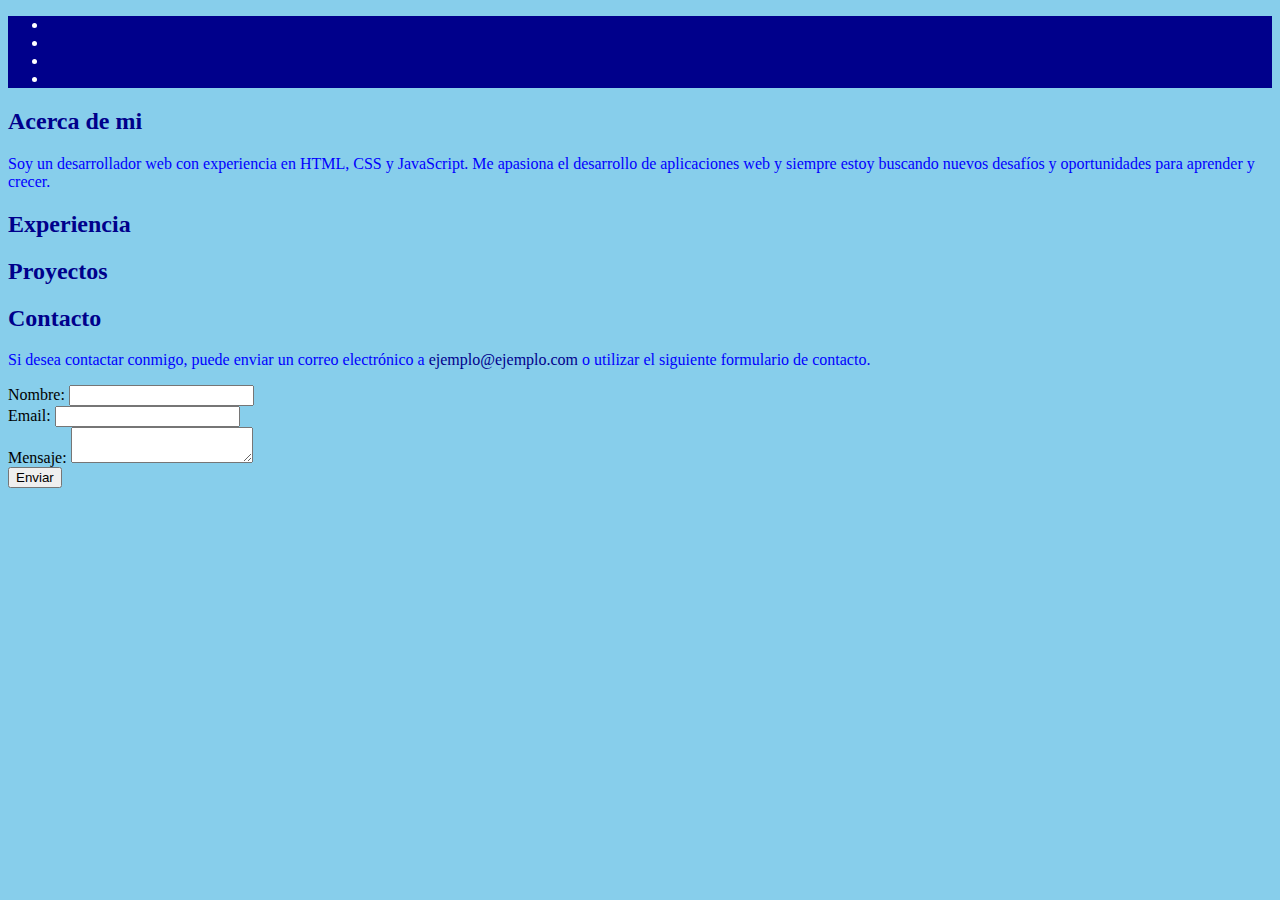
==== index.html @ 617474d4 "Archivos básicos" ====
<!DOCTYPE html>
<LINK REL=StyleSheet HREF="css/styles.css" TYPE="text/css" MEDIA=screen>
<html>
  <head>
    <title>Portafolio personal</title>
    <meta charset="UTF-8">
  </head>
  <body>
    <header>
      <nav>
        <ul>
          <li><a href="#about">Acerca de mi</a></li>
          <li><a href="#experience">Experiencia</a></li>
          <li><a href="#projects">Proyectos</a></li>
          <li><a href="#contact">Contacto</a></li>
        </ul>
      </nav>
    </header>
    <main>
      <section id="about">
        <h2>Acerca de mi</h2>
        <p>Soy un desarrollador web con experiencia en HTML, CSS y JavaScript. Me apasiona el desarrollo de aplicaciones web y siempre estoy buscando nuevos desafíos y oportunidades para aprender y crecer.</p>
      </section>
      <section id="experience">
        <h2>Experiencia</h2>
      </section>
      <section id="projects">
        <h2>Proyectos</h2>
        <ul>
        </ul>
      </section>
      <section id="contact">
        <h2>Contacto</h2>
        <p>Si desea contactar conmigo, puede enviar un correo electrónico a <a href="mailto:ejemplo@ejemplo.com">ejemplo@ejemplo.com</a> o utilizar el siguiente formulario de contacto.</p>
        <form action="submit-form.php" method="post">
          <label for="name">Nombre:</label>
          <input type="text" id="name" name="name"><br>
          <label for="email">Email:</label>
          <input type="email" id="email" name="email"><br>
          <label for="message">Mensaje:</label>
          <textarea id="message" name="message"></textarea><br>
          <input type="submit" value="Enviar">
        </form>
      </section>
    </main>
    <footer>
      <p>
---- css/styles.css ----
body {
    background-color: #87CEEB; /* Celeste */
  }
  
  h1, h2, h3 {
    color: #00008B; /* Azul oscuro */
  }
  
  p {
    color: #0000FF; /* Azul */
  }
  
  a {
    color: #00008B; /* Azul oscuro */
    text-decoration: none;
  }
  
  a:hover {
    color: #0000FF; /* Azul */
    text-decoration: underline;
  }
  
  header, footer {
    background-color: #00008B; /* Azul oscuro */
    color: #FFFFFF; /* Blanco */
  }
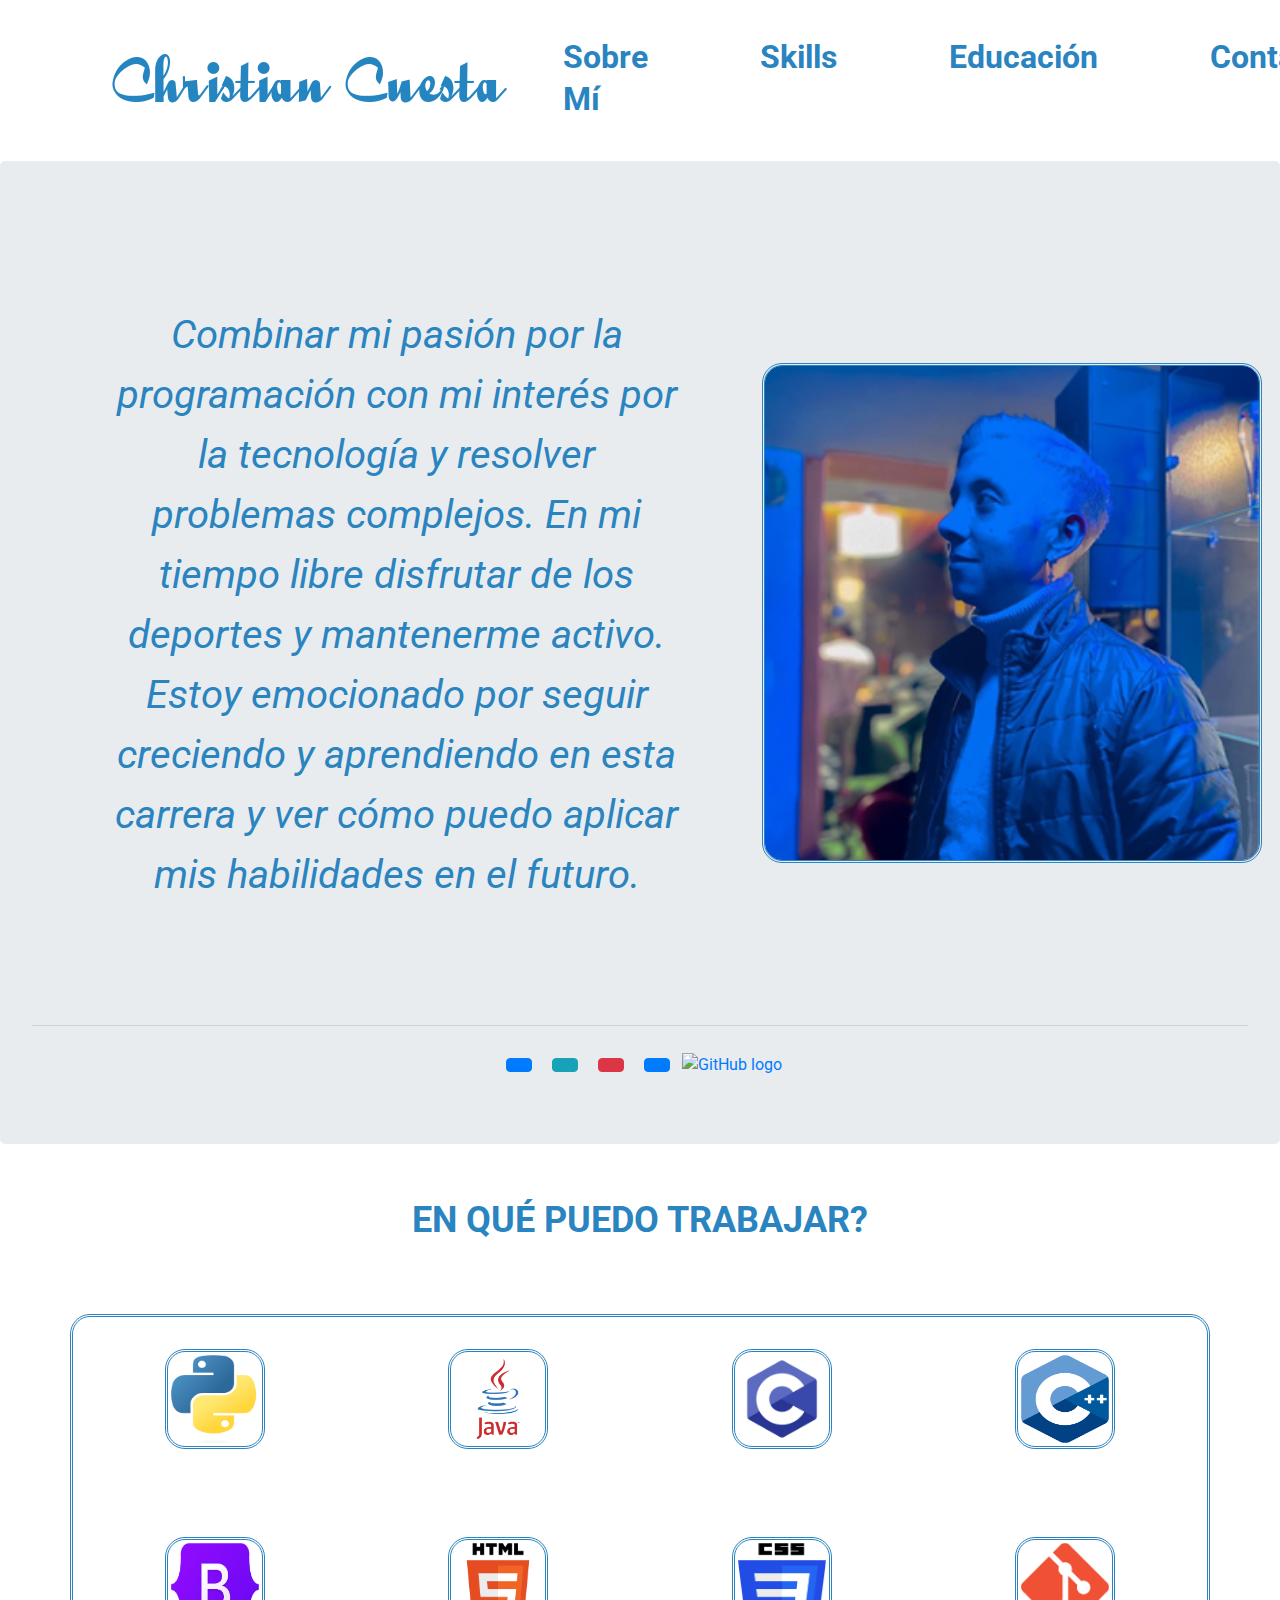
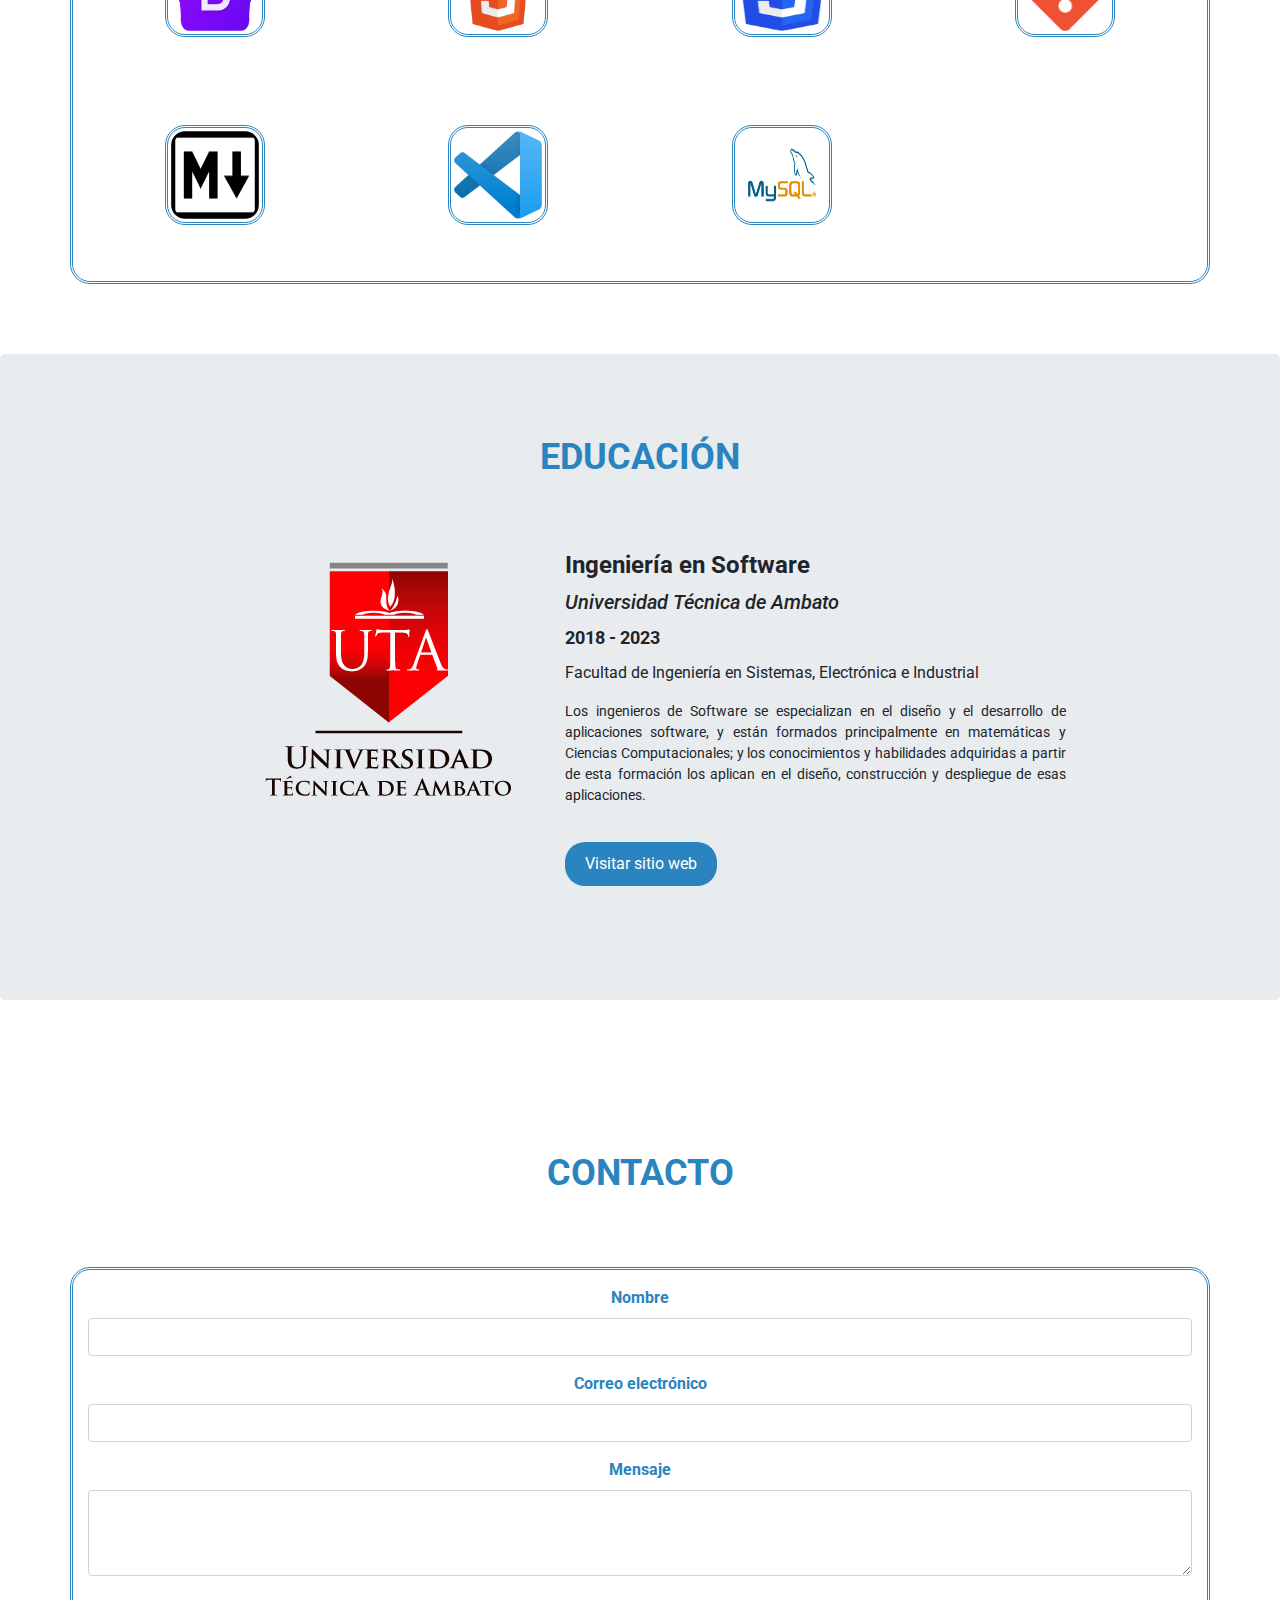
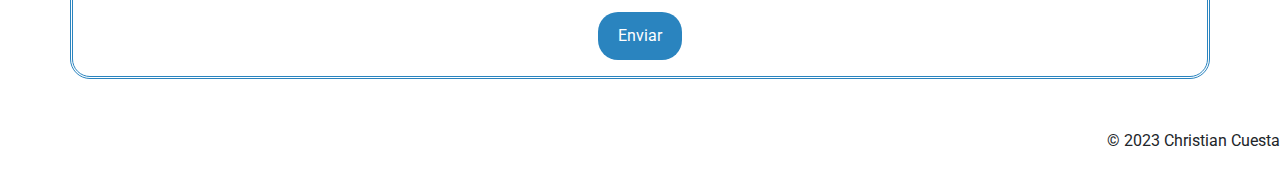
==== commit ee398e99: "Christian Cuesta 1.0" ====
--- a/index.html
+++ b/index.html
@@ -1,47 +1,247 @@
 <!DOCTYPE html>
-<LINK REL=StyleSheet HREF="css/styles.css" TYPE="text/css" MEDIA=screen>
 <html>
-  <head>
-    <title>Portafolio personal</title>
-    <meta charset="UTF-8">
-  </head>
-  <body>
-    <header>
-      <nav>
-        <ul>
-          <li><a href="#about">Acerca de mi</a></li>
-          <li><a href="#experience">Experiencia</a></li>
-          <li><a href="#projects">Proyectos</a></li>
-          <li><a href="#contact">Contacto</a></li>
+
+<head>
+  <meta charset="UTF-8">
+  <title>Christian Cuesta</title>
+  <link rel="stylesheet" href="css/style.css">
+  <link rel="stylesheet" href="https://maxcdn.bootstrapcdn.com/bootstrap/4.0.0/css/bootstrap.min.css"
+    integrity="sha384-Gn5384xqQ1aoWXA+058RXPxPg6fy4IWvTNh0E263XmFcJlSAwiGgFAW/dAiS6JXm" crossorigin="anonymous">
+  <script src="https://code.jquery.com/jquery-3.2.1.slim.min.js"
+    integrity="sha384-KJ3o2DKtIkvYIK3UENzmM7KCkRr/rE9/Qpg6aAZGJwFDMVNA/GpGFF93hXpG5KkN"
+    crossorigin="anonymous"></script>
+  <script src="https://cdnjs.cloudflare.com/ajax/libs/popper.js/1.12.9/umd/popper.min.js"
+    integrity="sha384-ApNbgh9B+Y1QKtv3Rn7W3mgPxhU9K/ScQsAP7hUibX39j7fakFPskvXusvfa0b4Q"
+    crossorigin="anonymous"></script>
+  <script src="https://maxcdn.bootstrapcdn.com/bootstrap/4.0.0/js/bootstrap.min.js"
+    integrity="sha384-JZR6Spejh4U02d8jOt6vLEHfe/JQGiRRSQQxSfFWpi1MquVdAyjUar5+76PVCmYl"
+    crossorigin="anonymous"></script>
+  <link rel="stylesheet" href="https://use.fontawesome.com/releases/v5.14.0/css/all.css"
+    integrity="sha384-HzLeBuhoNPvSl5KYnjx0BT+WB0QEEqLprO+NBkkk5gbc67FTaL7XIGa2w1L0Xbgc" crossorigin="anonymous">
+  <link href="https://fonts.googleapis.com/css2?family=Roboto&display=swap" rel="stylesheet">
+</head>
+
+<body>
+  <header>
+    <nav class="navbar navbar-expand-lg">
+      <div>
+        <img src="images/firma.png" alt="firma" width="" height="">
+      </div>
+      <button class="navbar-toggler" type="button" data-toggle="collapse" data-target="#navbarNav"
+        aria-controls="navbarNav" aria-expanded="false" aria-label="Toggle navigation">
+        <span class="navbar-toggler-icon"></span>
+      </button>
+      <div class="collapse navbar-collapse" id="navbarNav">
+        <ul class="navbar-nav ml-auto">
+          <li class="nav-item">
+            <a class="nav-link" href="#inicio">Sobre Mí</a>
+          </li>
+          <li class="nav-item">
+            <a class="nav-link" href="#skills">Skills</a>
+          </li>
+          <li class="nav-item">
+            <a class="nav-link" href="#trayectoria">Educación</a>
+          </li>
+          <li class="nav-item">
+            <a class="nav-link" href="#contacto">Contacto</a>
+          </li>
         </ul>
-      </nav>
-    </header>
-    <main>
-      <section id="about">
-        <h2>Acerca de mi</h2>
-        <p>Soy un desarrollador web con experiencia en HTML, CSS y JavaScript. Me apasiona el desarrollo de aplicaciones web y siempre estoy buscando nuevos desafíos y oportunidades para aprender y crecer.</p>
-      </section>
-      <section id="experience">
-        <h2>Experiencia</h2>
-      </section>
-      <section id="projects">
-        <h2>Proyectos</h2>
-        <ul>
-        </ul>
-      </section>
-      <section id="contact">
-        <h2>Contacto</h2>
-        <p>Si desea contactar conmigo, puede enviar un correo electrónico a <a href="mailto:ejemplo@ejemplo.com">ejemplo@ejemplo.com</a> o utilizar el siguiente formulario de contacto.</p>
-        <form action="submit-form.php" method="post">
-          <label for="name">Nombre:</label>
-          <input type="text" id="name" name="name"><br>
-          <label for="email">Email:</label>
-          <input type="email" id="email" name="email"><br>
-          <label for="message">Mensaje:</label>
-          <textarea id="message" name="message"></textarea><br>
-          <input type="submit" value="Enviar">
+      </div>
+    </nav>
+  </header>
+
+  <main>
+    <section id="inicio">
+      <div class="jumbotron">
+        <div class="hero d-flex align-items-center">
+          <div class="description-container">
+            <p>Combinar mi pasión por la programación con mi interés por la tecnología y resolver problemas
+              complejos. En mi tiempo libre disfrutar de los deportes y mantenerme activo. Estoy emocionado por
+              seguir creciendo y aprendiendo en esta carrera y ver cómo puedo aplicar mis habilidades en el futuro.
+            </p>
+          </div>
+          <div class="image-container">
+            <img src="images/PERFIL.png" alt="perfil">
+          </div>
+        </div>
+        <div class="redes-container">
+          <hr class="my-4 text-center">
+          <a href="https://www.facebook.com/christian.cuesta1" target="_blank" class="btn btn-primary m-2">
+            <i class="fab fa-facebook-f fa-2x"></i>
+          </a>
+          <a href="https://twitter.com/chriscuesta02" target="_blank" class="btn btn-info m-2">
+            <i class="fab fa-twitter fa-2x"></i>
+          </a>
+          <a href="https://www.instagram.com/chriscuesta1/" target="_blank" class="btn btn-danger m-2">
+            <i class="fab fa-instagram fa-2x"></i>
+          </a>
+          <a href="https://www.linkedin.com/in/christian-cuesta/" target="_blank" class="btn btn-primary m-2">
+            <i class="fab fa-linkedin-in fa-2x"></i>
+          </a>
+          <a href="https://github.com/ChrisCuesta" target="_blank" class="mibtn">
+            <img src="https://github.githubassets.com/images/modules/logos_page/GitHub-Mark.png" alt="GitHub logo"
+              width="50" height="50"></a>
+        </div>
+      </div>
+    </section>
+
+    <section id="skills">
+      <h2>En qué puedo trabajar?</h2>
+      <div class="container">
+        <div class="row">
+          <div class="col-md-3 mb-4 text-center">
+            <div class="circular-image">
+              <img class="img-skill" src="images/py.png" alt="Python" onmouseout="this.style.transform='scale(1.2)'"
+                onmouseover="this.style.transform='scale(1)'">
+            </div>
+          </div>
+          <div class="col-md-3 mb-4 text-center">
+            <div class="circular-image">
+              <img class="img-skill" src="images/java.png" alt="Java" onmouseout="this.style.transform='scale(1.2)'"
+                onmouseover="this.style.transform='scale(1)'">
+            </div>
+          </div>
+          <div class="col-md-3 mb-4 text-center">
+            <div class="circular-image">
+              <img class="img-skill" src="images/c.png" alt="C" onmouseout="this.style.transform='scale(1.2)'"
+                onmouseover="this.style.transform='scale(1)'">
+            </div>
+          </div>
+          <div class="col-md-3 mb-4 text-center">
+            <div class="circular-image">
+              <img class="img-skill" src="images/c++.png" alt="C++" onmouseout="this.style.transform='scale(1.2)'"
+                onmouseover="this.style.transform='scale(1)'">
+            </div>
+          </div>
+        </div>
+        <div class="row">
+          <div class="col-md-3 mb-4 text-center">
+            <div class="circular-image">
+              <img class="img-skill" src="images/Bootstrap.png" alt="Bootstrap"
+                onmouseout="this.style.transform='scale(1.2)'" onmouseover="this.style.transform='scale(1)'">
+            </div>
+          </div>
+          <div class="col-md-3 mb-4 text-center">
+            <div class="circular-image">
+              <img class="img-skill" src="images/html5.png" alt="HTML" onmouseout="this.style.transform='scale(1.2)'"
+                onmouseover="this.style.transform='scale(1)'">
+            </div>
+          </div>
+          <div class="col-md-3 mb-4 text-center">
+            <div class="circular-image">
+              <img class="img-skill" src="images/css3.png" alt="CSS" onmouseout="this.style.transform='scale(1.2)'"
+                onmouseover="this.style.transform='scale(1)'">
+            </div>
+          </div>
+          <div class="col-md-3 mb-4 text-center">
+            <div class="circular-image">
+              <img class="img-skill" src="images/git.png" alt="Git" onmouseout="this.style.transform='scale(1.2)'"
+                onmouseover="this.style.transform='scale(1)'">
+            </div>
+          </div>
+        </div>
+        <div class="row">
+          <div class="col-md-3 mb-4 text-center">
+            <div class="circular-image">
+              <img class="img-skill" src="images/markdown.png" alt="Markdown"
+                onmouseout="this.style.transform='scale(1.2)'" onmouseover="this.style.transform='scale(1)'">
+            </div>
+          </div>
+          <div class="col-md-3 mb-4 text-center">
+            <div class="circular-image">
+              <img class="img-skill" src="images/vscode.png" alt="VS Code"
+                onmouseout="this.style.transform='scale(1.2)'" onmouseover="this.style.transform='scale(1)'">
+            </div>
+          </div>
+          <div class="col-md-3 mb-4 text-center">
+            <div class="circular-image">
+              <img class="img-skill" src="images/mysql.png" alt="MySQL" onmouseout="this.style.transform='scale(1.2)'"
+                onmouseover="this.style.transform='scale(1)'">
+            </div>
+          </div>
+    </section>
+
+    <section id="trayectoria">
+      <div class="jumbotron">
+        <h2 class="section-title">Educación</h2>
+        <div class="education-container">
+          <div class="education-item">
+            <div class="education-logo">
+              <img src="images/uta.png" alt="Universidad Técnica de Ambato Logo">
+            </div>
+            <div class="education-details">
+              <h3 class="degree">Ingeniería en Software</h3>
+              <h4 class="university">Universidad Técnica de Ambato</h4>
+              <p class="date">2018 - 2023</p>
+              <p class="field-of-study">Facultad de Ingeniería en Sistemas, Electrónica e Industrial</p>
+              <p class="description">
+                Los ingenieros de Software se especializan en el diseño y el desarrollo de aplicaciones software, y
+                están
+                formados principalmente en matemáticas y Ciencias Computacionales; y los conocimientos y habilidades
+                adquiridas a partir de esta formación los aplican en el diseño, construcción y despliegue de esas
+                aplicaciones.
+              </p>
+              <a href="https://fisei.uta.edu.ec/v4.0/index.php/informacion-software" target="_blank"
+                class="visit-btn">Visitar sitio web</a>
+            </div>
+          </div>
+        </div>
+      </div>
+    </section>
+
+
+    <section id="contacto">
+      <h2>Contacto</h2>
+      <div class="container">
+        <form action="php/enviar_formulario.php" method="post">
+          <div class="form-group">
+            <p> </p>
+            <label for="nombre">Nombre</label>
+            <input type="text" class="form-control" id="nombre" name="nombre">
+          </div>
+          <div class="form-group">
+            <label for="email">Correo electrónico</label>
+            <input type="email" class="form-control" id="email" name="email">
+          </div>
+          <div class="form-group">
+            <label for="mensaje">Mensaje</label>
+            <textarea class="form-control" id="mensaje" name="mensaje" rows="3"></textarea>
+          </div>
+          <button type="submit" class="btn btn-primary">Enviar</button>
+          <p> </p>
         </form>
-      </section>
-    </main>
-    <footer>
-      <p>+      </div>
+    </section>
+  </main>
+  <footer>
+    <p>&copy; 2023 Christian Cuesta</p>
+  </footer>
+
+  <script>const imgs = document.querySelectorAll('.img-skill');
+    imgs.forEach(img => {
+      img.addEventListener('mouseover', function () {
+        this.style.width = "200px";
+        this.style.height = "200px";
+        const name = this.getAttribute('alt');
+        const tooltip = document.createElement('div');
+        tooltip.innerText = name;
+        tooltip.style.backgroundColor = "#2A84BF";
+        tooltip.style.color = "white";
+        tooltip.style.position = "absolute";
+        tooltip.style.bottom = "100%";
+        tooltip.style.left = "50%";
+        tooltip.style.transform = "translateX(-50%)";
+        tooltip.style.padding = "5px 10px";
+        tooltip.style.borderRadius = "5px";
+        this.parentNode.appendChild(tooltip);
+      });
+      img.addEventListener('mouseout', function () {
+        this.style.width = "100px";
+        this.style.height = "100px";
+        this.parentNode.removeChild(this.nextSibling);
+      });
+    });</script>
+
+</body>
+
+</html>--- a/css/style.css
+++ b/css/style.css
@@ -0,0 +1,356 @@
+* {
+    font-family: 'Roboto', sans-serif;
+}
+
+header {
+    font-size: 32px;
+    line-height: 42px;
+    font-weight: bold;
+    padding: 20px 0;
+    background-color: #ffffff;
+}
+
+.navbar img {
+    margin-left: 3em;
+}
+
+.navbar-toggler {
+    color:#2A84BF
+}
+
+.nav-link {
+    color: #2A84BF;
+    padding: 2em;
+    margin-left: 1.5em;
+    margin-right: 1.5em;
+}
+
+.navbar-brand {
+    font-size: 20px;
+    font-weight: bold;
+    color: #2A84BF;
+    text-decoration: none;
+
+}
+
+.navbar-brand:hover {
+    color: #0070c9;
+}
+
+.nav-item {
+    color: #2A84BF;
+    text-decoration: #0070c9;
+}
+
+#inicio {
+    background-color: #ffffff;
+    padding: 5px 0;
+}
+
+.hero {
+    display: wrap;
+    justify-content: center;
+    align-items: center;
+}
+
+.description-container {
+    text-align: center;
+    width: 60%;
+}
+
+.image-container {
+    width: 40%;
+}
+
+.redes-container {
+    align-items: center;
+    text-align: center;
+}
+
+.description-container p {
+    font-size: 40px;
+    color: #2A84BF;
+    font-style: oblique;
+    animation: fadeIn 2s ease-in-out;
+    padding: 2em;
+}
+
+.image-container img {
+    border-radius: 20px;
+    width: 500px;
+    height: 500px;
+    object-fit: cover;
+    animation: fadeIn 2s ease-in-out;
+    border-style: double;
+    border-color: #2A84BF;
+}
+
+.btn .mibtn{
+    width: 50px;
+    height: 50px;
+    font-size: 20px;
+    border-radius: 50%;
+    display: inline-block;
+    animation: bounceIn 2s ease-in-out;
+    border-radius: 20px;
+}
+
+@keyframes fadeIn {
+    from {
+        opacity: 0;
+    }
+
+    to {
+        opacity: 1;
+    }
+}
+
+@keyframes bounceIn {
+
+    from,
+    20%,
+    40%,
+    60%,
+    80%,
+    to {
+        animation-timing-function: cubic-bezier(0.215, 0.610, 0.355, 1.000);
+    }
+
+    0% {
+        opacity: 0;
+        transform: scale3d(.3, .3, .3);
+    }
+
+    20% {
+        transform: scale3d(1.1, 1.1, 1.1);
+    }
+
+    40% {
+        transform: scale3d(.9, .9, .9);
+    }
+
+    60% {
+        opacity: 1;
+        transform: scale3d(1.03, 1.03, 1.03);
+    }
+
+    80% {
+        transform: scale3d(.97, .97, .97);
+    }
+
+    to {
+        opacity: 1;
+        transform: scale3d(1, 1, 1);
+    }
+}
+
+.container-fluid {
+    background-color: #f2f2f2;
+}
+
+.text-center {
+    text-align: center;
+}
+
+#skills {
+    text-align: center;
+}
+
+#skills h2 {
+    font-size: 36px;
+    font-weight: bold;
+    color: #2A84BF;
+    text-transform: uppercase;
+    margin-top: 0.5em;
+    margin-bottom: 2em;
+    text-align: center;
+}
+
+.img-skill {
+    width: 80px;
+    height: 80px;
+    border-radius: 20px;
+    margin: 0 auto;
+    display: inline-block;
+    transition: all 0.2s ease-in-out;
+    margin-top: 2em;
+    margin-bottom: 2em;
+}
+
+.img-skill:hover {
+    width: 100px;
+    height: 100px;
+    cursor: pointer;
+}
+
+#skills .mb-4 img {
+    width: 100px;
+    height: 100px;
+    padding: 0.2em;
+    border-style: double;
+    border-color: #2A84BF;
+}
+
+
+@keyframes fadeIn {
+    0% {
+        opacity: 0;
+    }
+
+    100% {
+        opacity: 1;
+    }
+}
+
+/* Estilos para la sección de Educación */
+#trayectoria {
+    padding: 70px 0;
+    background-color: #ffffff;
+}
+
+.section-title {
+    font-size: 36px;
+    font-weight: bold;
+    color: #2A84BF;
+    text-transform: uppercase;
+    margin-top: 0.5em;
+    margin-bottom: 2em;
+    text-align: center;
+}
+
+.education-container {
+    display: flex;
+    flex-wrap: wrap;
+    justify-content: center;
+}
+
+.education-item {
+    width: 70%;
+    display: flex;
+    margin-bottom: 50px;
+}
+
+.education-logo {
+    width: 40%;
+    text-align: center;
+}
+
+.education-logo img {
+    max-width: 100%;
+}
+
+.education-details {
+    width: 60%;
+    padding-left: 10px;
+}
+
+.degree {
+    font-size: 24px;
+    font-weight: bold;
+    margin-bottom: 10px;
+}
+
+.university {
+    font-size: 20px;
+    font-style: italic;
+    margin-bottom: 10px;
+}
+
+.date {
+    font-size: 18px;
+    font-weight: bold;
+    margin-bottom: 10px;
+}
+
+.field-of-study img {
+    width: 350px;
+}
+
+.description {
+    font-size: 14px;
+    line-height: 1.5;
+    text-align: justify;
+}
+
+.education-container .education-item .visit-btn {
+    display: inline-block;
+    padding: 10px 20px;
+    margin-top: 20px;
+    background-color: #2A84BF;
+    color: #fff;
+    border-radius: 20px;
+    text-decoration: none;
+    transition: all 0.3s ease-in-out;
+}
+
+.education-container .education-item .visit-btn:hover {
+    background-color: #2A84BF;
+    transform: translateY(-3px);
+    box-shadow: 0 10px 20px rgba(0, 0, 0, 0.19), 0 6px 6px rgba(0, 0, 0, 0.23);
+}
+
+#contacto {
+    padding: 50px 0;
+    text-align: center;
+}
+
+#contacto h2 {
+    font-size: 36px;
+    font-weight: bold;
+    color: #2A84BF;
+    text-transform: uppercase;
+    margin-bottom: 2em;
+    text-align: center;
+}
+
+.container {
+    max-width: 400px;
+    margin: 0 auto;
+    border-radius: 20px;
+    border-style: double;
+    border-color: #2A84BF;
+}
+
+.form-group {
+    margin-bottom: 30px;
+}
+
+label {
+    font-weight: bold;
+    margin-bottom: 10px;
+    display: block;
+    color: #2A84BF;
+}
+
+input,
+textarea {
+    padding: 10px;
+    border-radius: 20px;
+    border: 1px solid #ddd;
+    width: 100%;
+    font-size: 16px;
+    box-sizing: border-box;
+    margin-bottom: 20px;
+}
+
+
+
+button.btn.btn-primary {
+    background-color: #2A84BF;
+    color: white;
+    padding: 12px 20px;
+    border: none;
+    border-radius: 20px;
+    cursor: pointer;
+    float: center;
+    margin-top: 20px;
+    width: max-content;
+}
+
+.btn-primary:hover {
+    background-color: darkblue;
+}
+
+footer {
+    text-align: right;
+}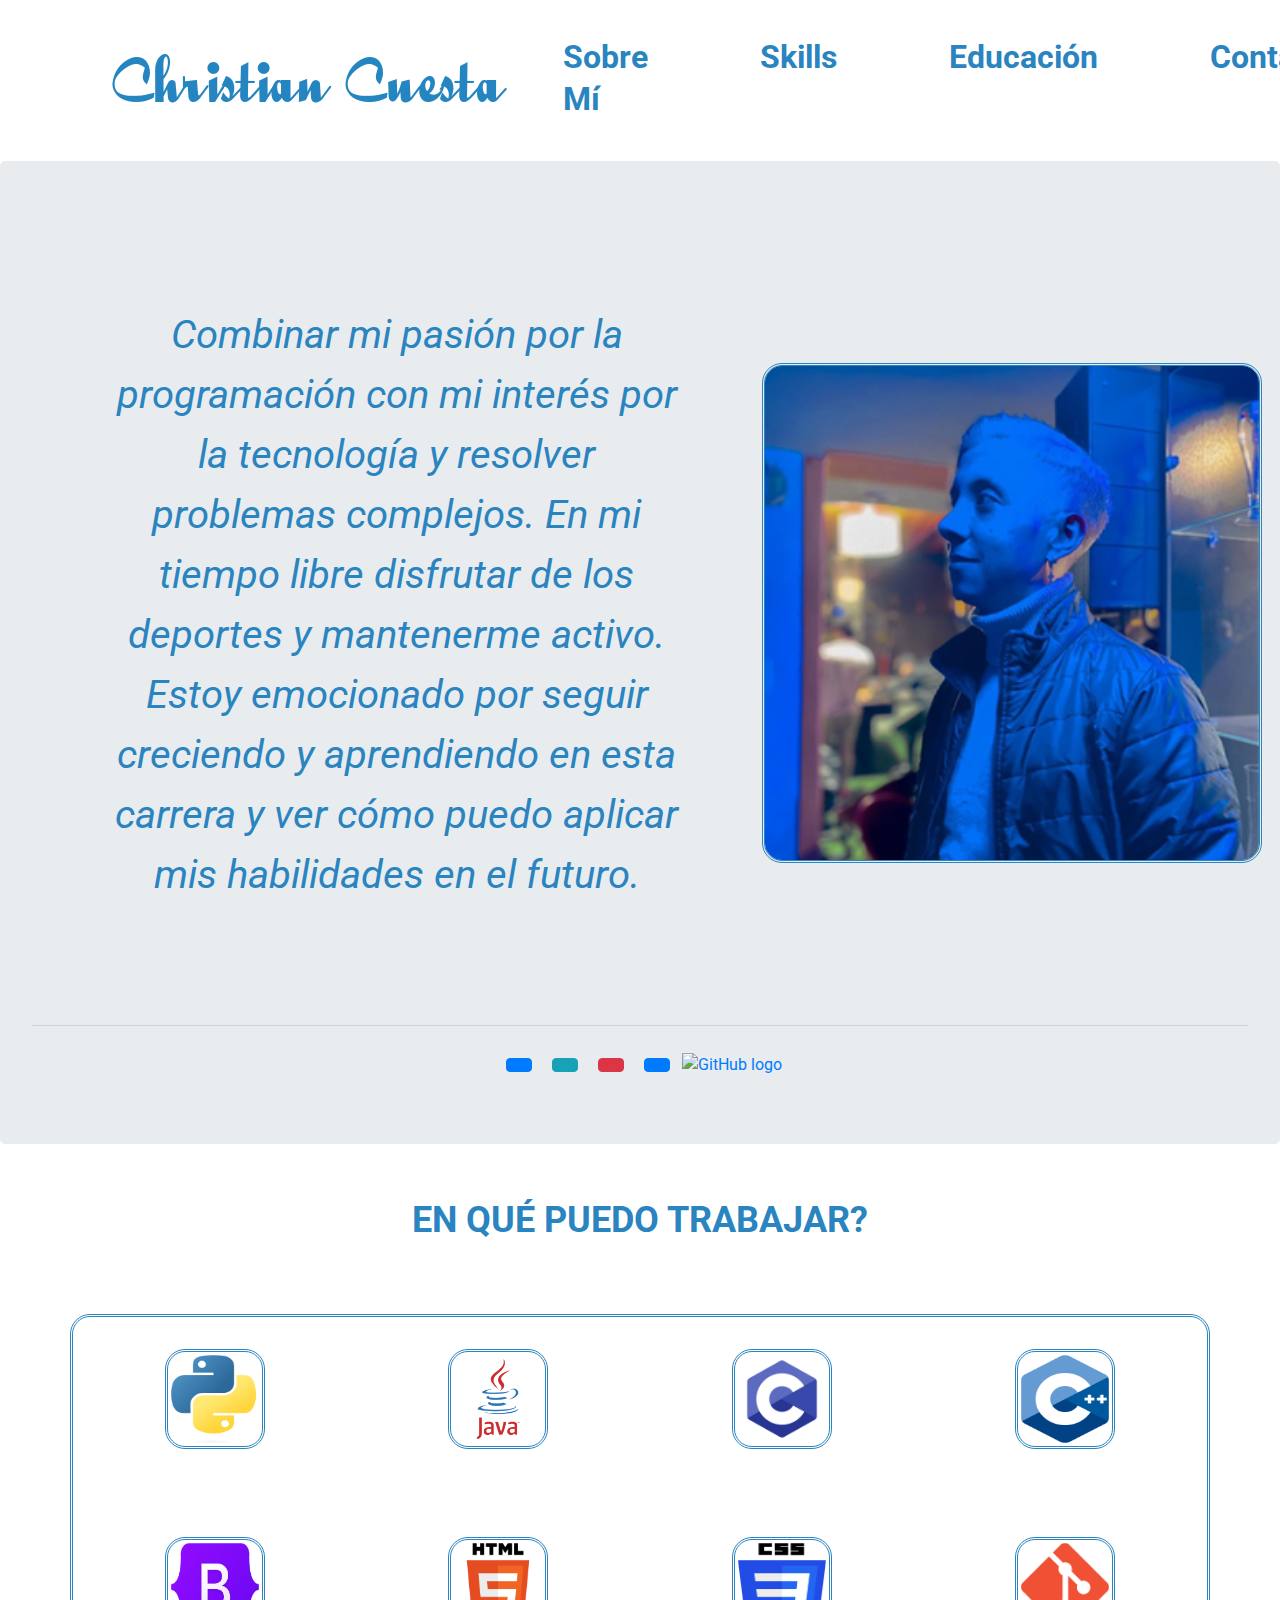
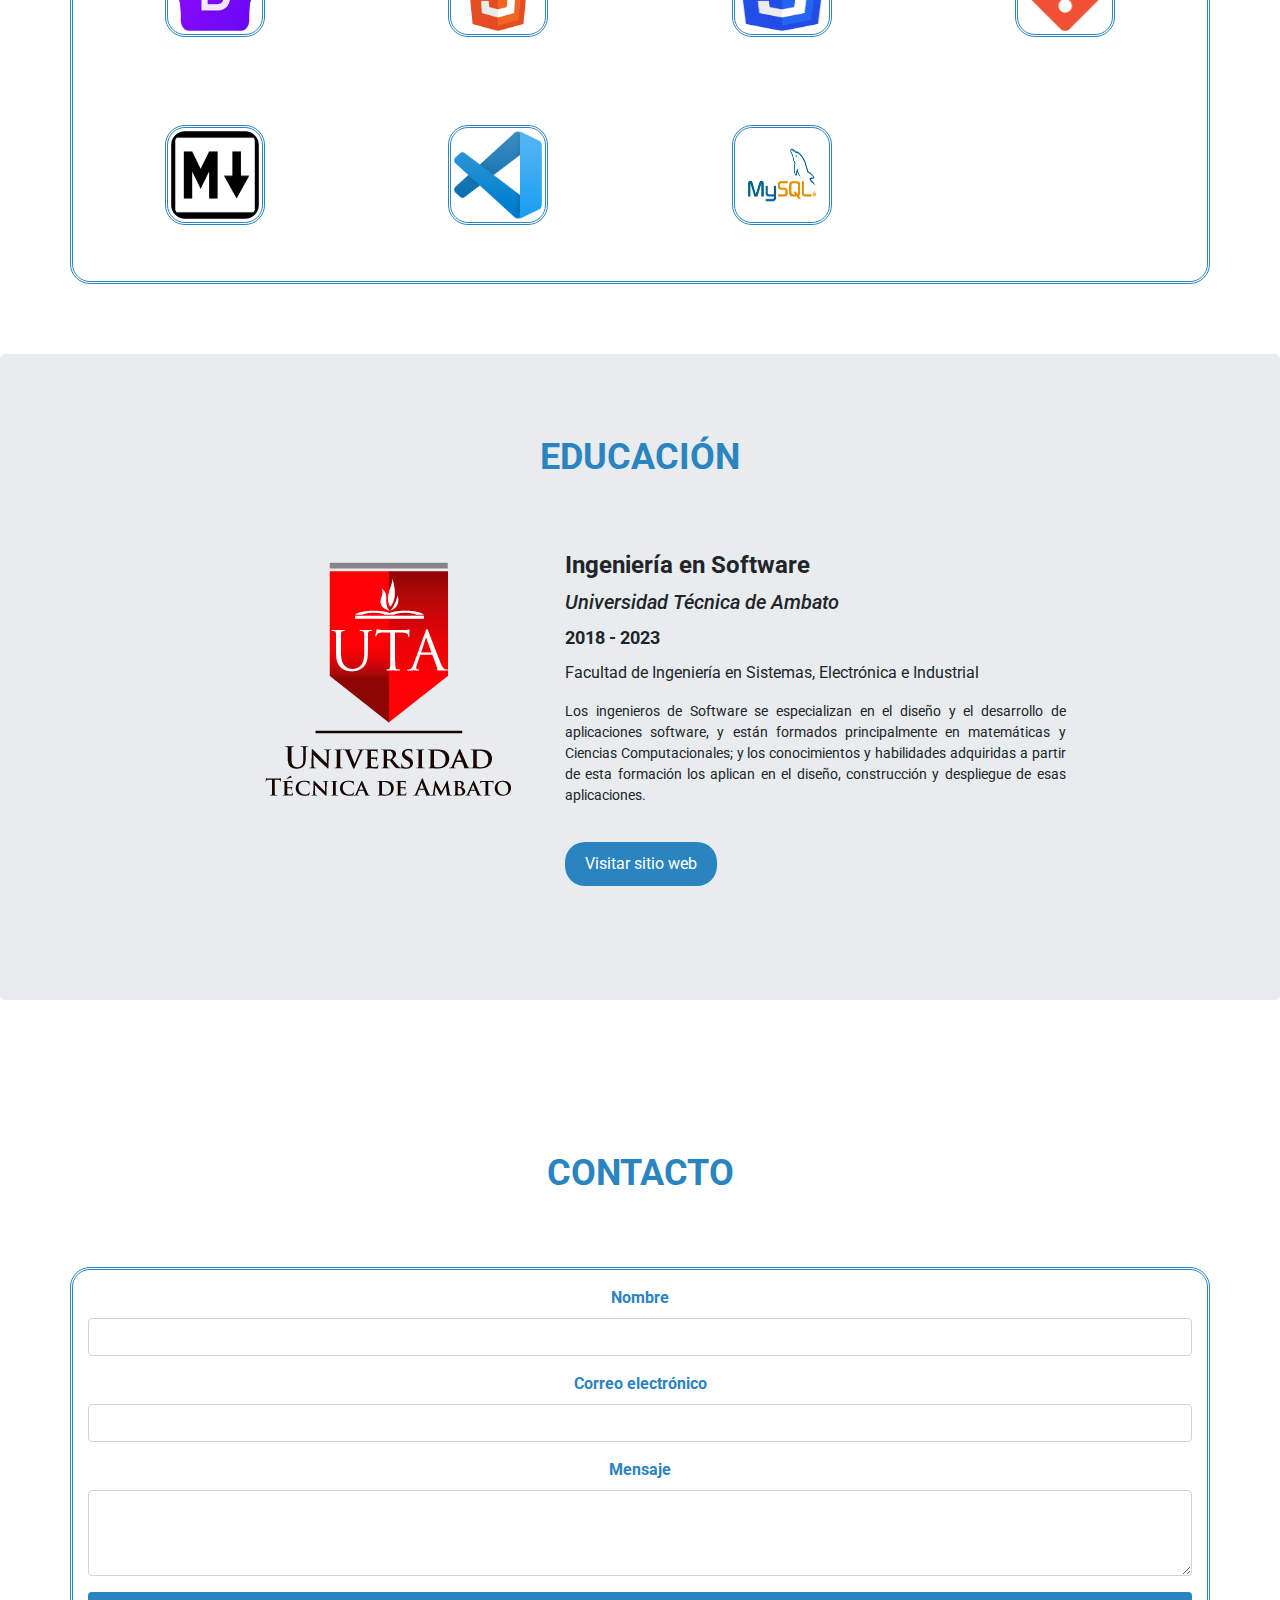
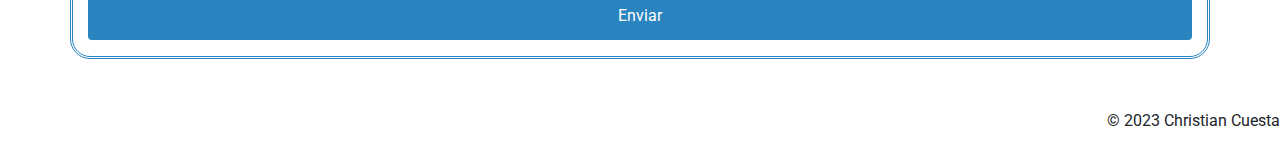
==== commit 90fd2d7a: "Christian Cuesta 1.1" ====
--- a/index.html
+++ b/index.html
@@ -193,7 +193,7 @@
     <section id="contacto">
       <h2>Contacto</h2>
       <div class="container">
-        <form action="php/enviar_formulario.php" method="post">
+        <form action="enviar_formulario.php" method="post">
           <div class="form-group">
             <p> </p>
             <label for="nombre">Nombre</label>
@@ -207,7 +207,7 @@
             <label for="mensaje">Mensaje</label>
             <textarea class="form-control" id="mensaje" name="mensaje" rows="3"></textarea>
           </div>
-          <button type="submit" class="btn btn-primary">Enviar</button>
+          <input type="submit" name="submit" value="Enviar">
           <p> </p>
         </form>
       </div>
--- a/css/style.css
+++ b/css/style.css
@@ -333,7 +333,15 @@
     margin-bottom: 20px;
 }
 
-
+input[type="submit"] {
+    background-color: #2A84BF; /* Fondo verde */
+    color: white; /* Color de texto blanco */
+    padding: 12px 20px; /* Espacio interior */
+    border: none; /* Sin borde */
+    border-radius: 4px; /* Borde redondeado */
+    cursor: pointer; /* Muestra un cursor de puntero */
+    float: center; /* Flotar a la derecha */
+  }
 
 button.btn.btn-primary {
     background-color: #2A84BF;
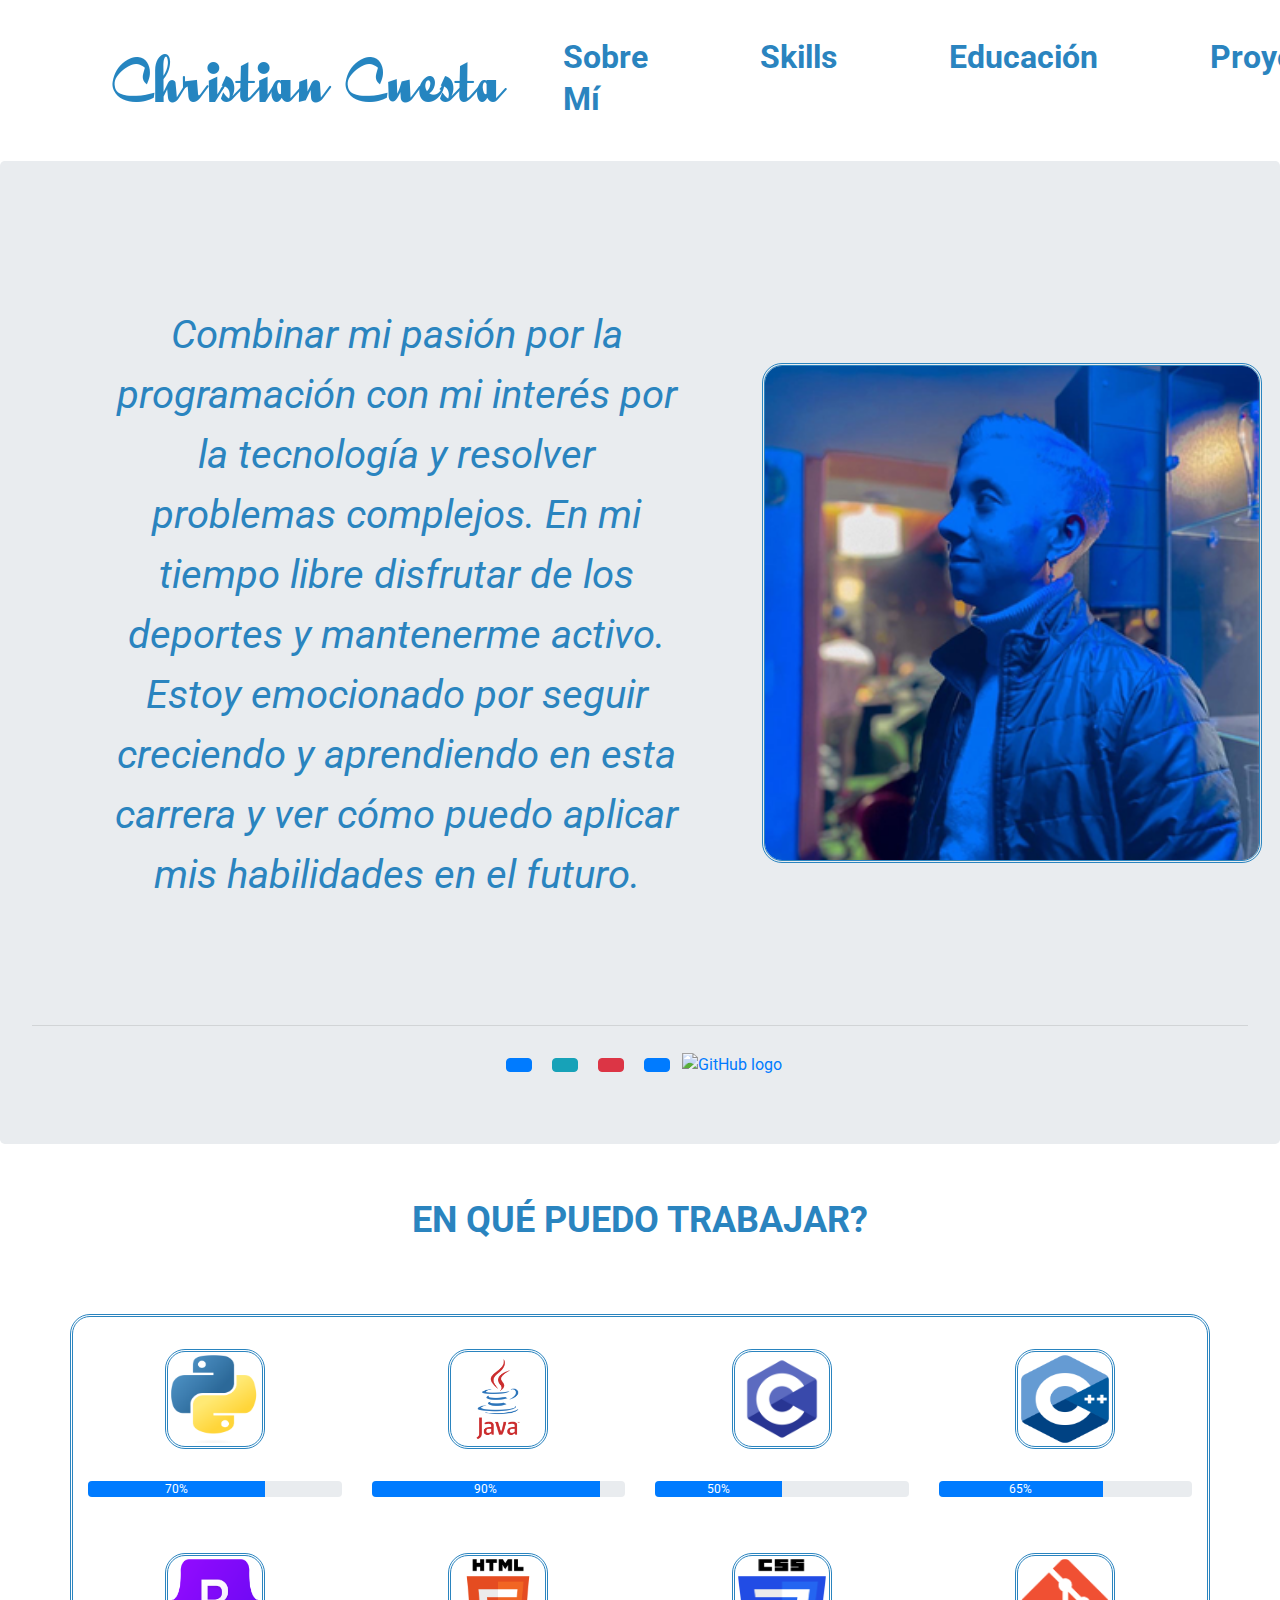
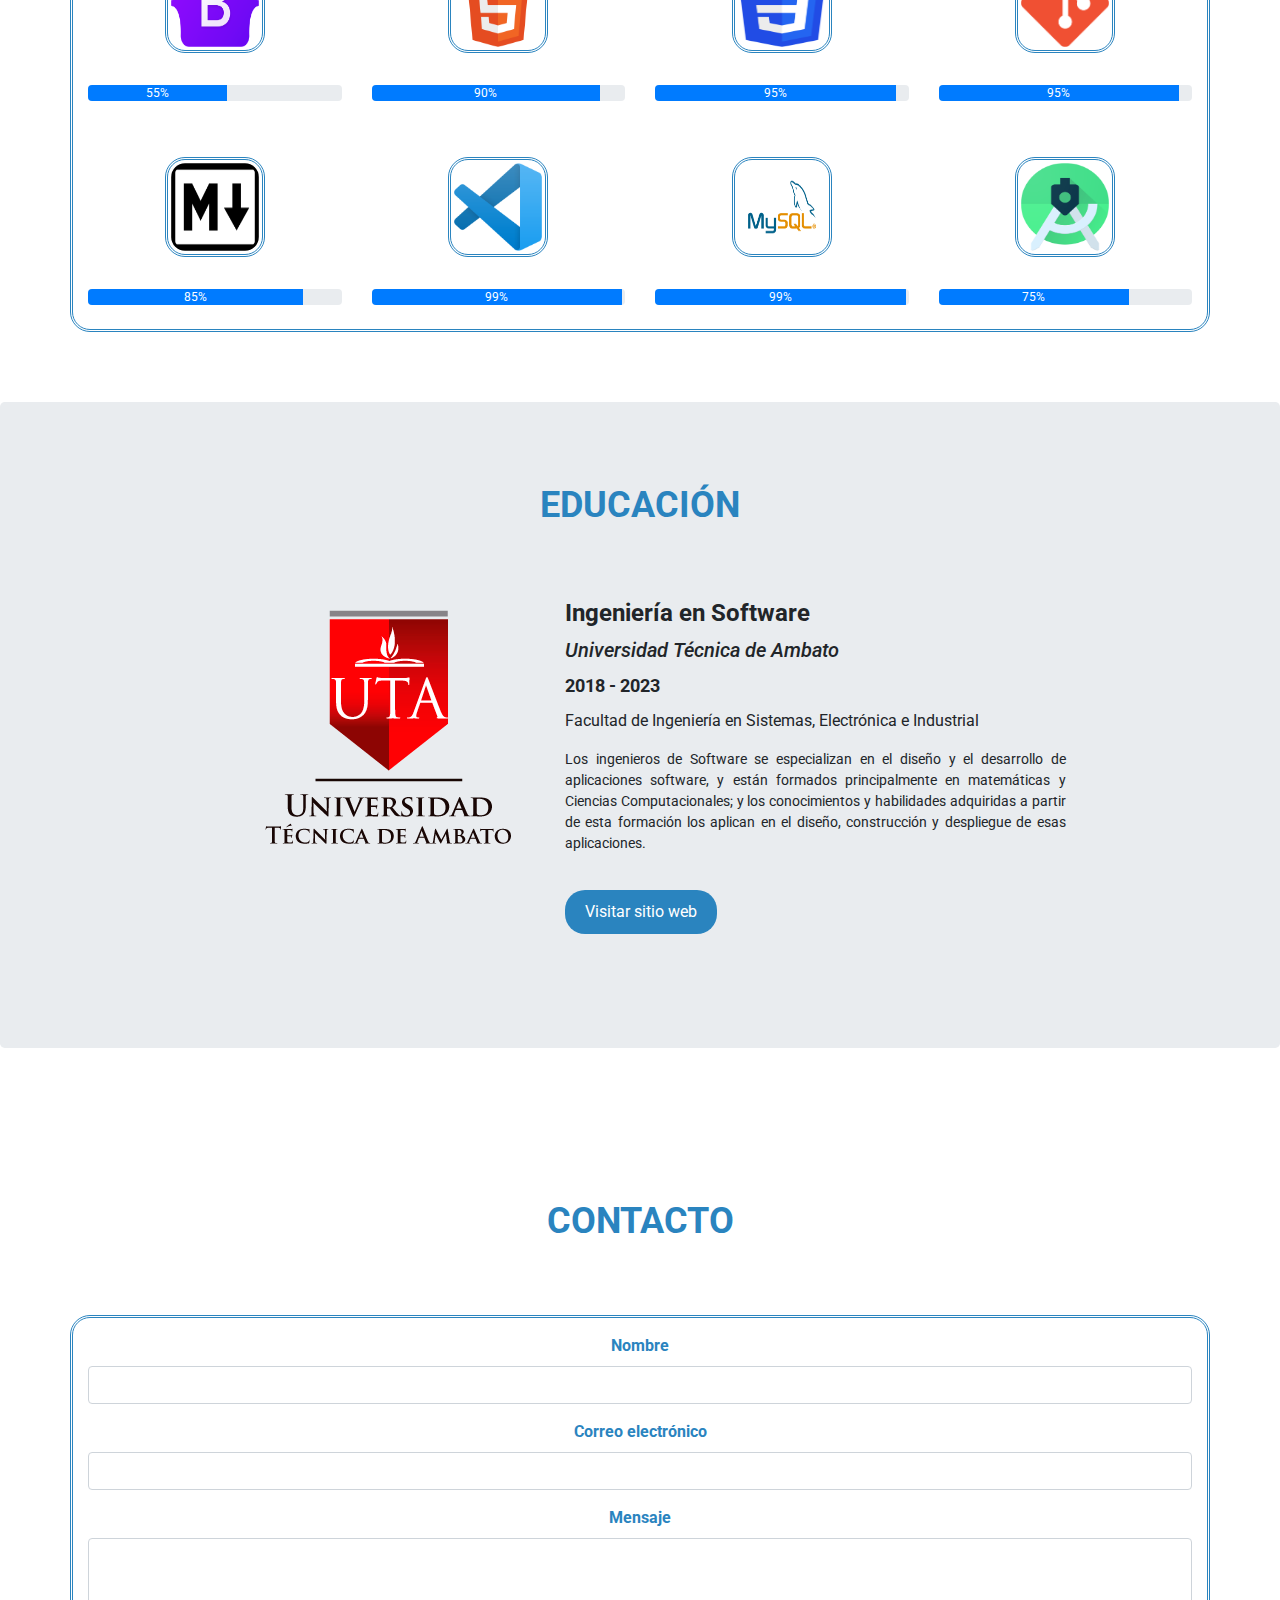
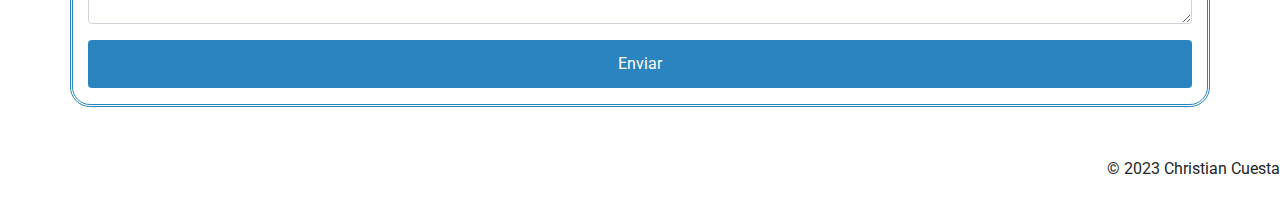
==== commit 59da5129: "Christian Cuesta 2.0" ====
--- a/index.html
+++ b/index.html
@@ -4,6 +4,7 @@
 <head>
   <meta charset="UTF-8">
   <title>Christian Cuesta</title>
+  <link rel="shortcut icon" href="images/PERFIL.png" type="image/x-icon">
   <link rel="stylesheet" href="css/style.css">
   <link rel="stylesheet" href="https://maxcdn.bootstrapcdn.com/bootstrap/4.0.0/css/bootstrap.min.css"
     integrity="sha384-Gn5384xqQ1aoWXA+058RXPxPg6fy4IWvTNh0E263XmFcJlSAwiGgFAW/dAiS6JXm" crossorigin="anonymous">
@@ -25,8 +26,8 @@
   <header>
     <nav class="navbar navbar-expand-lg">
       <div>
-        <img src="images/firma.png" alt="firma" width="" height="">
-      </div>
+        <a href="index.html"><img src="images/firma.png"  alt="firma" width="" height=""></a>
+    </div>
       <button class="navbar-toggler" type="button" data-toggle="collapse" data-target="#navbarNav"
         aria-controls="navbarNav" aria-expanded="false" aria-label="Toggle navigation">
         <span class="navbar-toggler-icon"></span>
@@ -41,6 +42,9 @@
           </li>
           <li class="nav-item">
             <a class="nav-link" href="#trayectoria">Educación</a>
+          </li>
+          <li class="nav-item">
+            <a class="nav-link" href="proyectos.html">Proyectos</a>
           </li>
           <li class="nav-item">
             <a class="nav-link" href="#contacto">Contacto</a>
@@ -94,23 +98,35 @@
               <img class="img-skill" src="images/py.png" alt="Python" onmouseout="this.style.transform='scale(1.2)'"
                 onmouseover="this.style.transform='scale(1)'">
             </div>
+            <div class="progress">
+              <div class="progress-bar" role="progressbar" style="width: 70%;" aria-valuenow="90" aria-valuemin="0" aria-valuemax="100">70%</div>
+            </div>
           </div>
           <div class="col-md-3 mb-4 text-center">
             <div class="circular-image">
               <img class="img-skill" src="images/java.png" alt="Java" onmouseout="this.style.transform='scale(1.2)'"
                 onmouseover="this.style.transform='scale(1)'">
             </div>
+            <div class="progress">
+              <div class="progress-bar" role="progressbar" style="width: 90%;" aria-valuenow="90" aria-valuemin="0" aria-valuemax="100">90%</div>
+            </div>
           </div>
           <div class="col-md-3 mb-4 text-center">
             <div class="circular-image">
               <img class="img-skill" src="images/c.png" alt="C" onmouseout="this.style.transform='scale(1.2)'"
                 onmouseover="this.style.transform='scale(1)'">
             </div>
+            <div class="progress">
+              <div class="progress-bar" role="progressbar" style="width: 50%;" aria-valuenow="90" aria-valuemin="0" aria-valuemax="100">50%</div>
+            </div>
           </div>
           <div class="col-md-3 mb-4 text-center">
             <div class="circular-image">
               <img class="img-skill" src="images/c++.png" alt="C++" onmouseout="this.style.transform='scale(1.2)'"
                 onmouseover="this.style.transform='scale(1)'">
+            </div>
+            <div class="progress">
+              <div class="progress-bar" role="progressbar" style="width: 65%;" aria-valuenow="90" aria-valuemin="0" aria-valuemax="100">65%</div>
             </div>
           </div>
         </div>
@@ -120,23 +136,35 @@
               <img class="img-skill" src="images/Bootstrap.png" alt="Bootstrap"
                 onmouseout="this.style.transform='scale(1.2)'" onmouseover="this.style.transform='scale(1)'">
             </div>
+            <div class="progress">
+              <div class="progress-bar" role="progressbar" style="width: 55%;" aria-valuenow="90" aria-valuemin="0" aria-valuemax="100">55%</div>
+            </div>
           </div>
           <div class="col-md-3 mb-4 text-center">
             <div class="circular-image">
               <img class="img-skill" src="images/html5.png" alt="HTML" onmouseout="this.style.transform='scale(1.2)'"
                 onmouseover="this.style.transform='scale(1)'">
             </div>
+            <div class="progress">
+              <div class="progress-bar" role="progressbar" style="width: 90%;" aria-valuenow="90" aria-valuemin="0" aria-valuemax="100">90%</div>
+            </div>
           </div>
           <div class="col-md-3 mb-4 text-center">
             <div class="circular-image">
               <img class="img-skill" src="images/css3.png" alt="CSS" onmouseout="this.style.transform='scale(1.2)'"
                 onmouseover="this.style.transform='scale(1)'">
             </div>
+            <div class="progress">
+              <div class="progress-bar" role="progressbar" style="width: 95%;" aria-valuenow="90" aria-valuemin="0" aria-valuemax="100">95%</div>
+            </div>
           </div>
           <div class="col-md-3 mb-4 text-center">
             <div class="circular-image">
               <img class="img-skill" src="images/git.png" alt="Git" onmouseout="this.style.transform='scale(1.2)'"
                 onmouseover="this.style.transform='scale(1)'">
+            </div>
+            <div class="progress">
+              <div class="progress-bar" role="progressbar" style="width: 95%;" aria-valuenow="90" aria-valuemin="0" aria-valuemax="100">95%</div>
             </div>
           </div>
         </div>
@@ -146,17 +174,35 @@
               <img class="img-skill" src="images/markdown.png" alt="Markdown"
                 onmouseout="this.style.transform='scale(1.2)'" onmouseover="this.style.transform='scale(1)'">
             </div>
+            <div class="progress">
+              <div class="progress-bar" role="progressbar" style="width: 85%;" aria-valuenow="90" aria-valuemin="0" aria-valuemax="100">85%</div>
+            </div>
           </div>
           <div class="col-md-3 mb-4 text-center">
             <div class="circular-image">
               <img class="img-skill" src="images/vscode.png" alt="VS Code"
                 onmouseout="this.style.transform='scale(1.2)'" onmouseover="this.style.transform='scale(1)'">
             </div>
+            <div class="progress">
+              <div class="progress-bar" role="progressbar" style="width: 99%;" aria-valuenow="90" aria-valuemin="0" aria-valuemax="100">99%</div>
+            </div>
           </div>
           <div class="col-md-3 mb-4 text-center">
             <div class="circular-image">
               <img class="img-skill" src="images/mysql.png" alt="MySQL" onmouseout="this.style.transform='scale(1.2)'"
                 onmouseover="this.style.transform='scale(1)'">
+            </div>
+            <div class="progress">
+              <div class="progress-bar" role="progressbar" style="width: 99%;" aria-valuenow="90" aria-valuemin="0" aria-valuemax="100">99%</div>
+            </div>
+          </div>
+          <div class="col-md-3 mb-4 text-center">
+            <div class="circular-image">
+              <img class="img-skill" src="images/android.png" alt="AndroidStudio" onmouseout="this.style.transform='scale(1.2)'"
+                onmouseover="this.style.transform='scale(1)'">
+            </div>
+            <div class="progress">
+              <div class="progress-bar" role="progressbar" style="width: 75%;" aria-valuenow="90" aria-valuemin="0" aria-valuemax="100">75%</div>
             </div>
           </div>
     </section>
--- a/css/style.css
+++ b/css/style.css
@@ -15,7 +15,7 @@
 }
 
 .navbar-toggler {
-    color:#2A84BF
+    color: #2A84BF
 }
 
 .nav-link {
@@ -85,7 +85,7 @@
     border-color: #2A84BF;
 }
 
-.btn .mibtn{
+.btn .mibtn {
     width: 50px;
     height: 50px;
     font-size: 20px;
@@ -334,14 +334,14 @@
 }
 
 input[type="submit"] {
-    background-color: #2A84BF; /* Fondo verde */
-    color: white; /* Color de texto blanco */
-    padding: 12px 20px; /* Espacio interior */
-    border: none; /* Sin borde */
-    border-radius: 4px; /* Borde redondeado */
-    cursor: pointer; /* Muestra un cursor de puntero */
-    float: center; /* Flotar a la derecha */
-  }
+    background-color: #2A84BF;
+    color: white;
+    padding: 12px 20px;
+    border: none;
+    border-radius: 4px;
+    cursor: pointer;
+    float: center;
+}
 
 button.btn.btn-primary {
     background-color: #2A84BF;
@@ -361,4 +361,66 @@
 
 footer {
     text-align: right;
-}+}
+
+.card {
+    box-shadow: 0 4px 8px 0 #2A84BF;
+    transition: 0.3s;
+    margin-top: 2em;
+    margin-bottom: 2em;
+}
+
+.card:hover {
+    box-shadow: 0 8px 16px 0 #2A84BF;
+}
+
+.card-title {
+    font-size: 30px;
+    font-weight: bold;
+}
+
+.card-text {
+    font-size: 24px;
+}
+
+#proyectos h2 {
+    font-size: 36px;
+    font-weight: bold;
+    color: #2A84BF;
+    text-transform: uppercase;
+    margin-top: 0.5em;
+    text-align: center;
+}
+
+#proyectos .btn {
+    background-color: #2A84BF;
+    color: white;
+    padding: 12px 20px;
+    border: none;
+    border-radius: 20px;
+    cursor: pointer;
+    float: center;
+    margin-top: 20px;
+    width: max-content;
+}
+
+#cursos h2 {
+    font-size: 36px;
+    font-weight: bold;
+    color: #2A84BF;
+    text-transform: uppercase;
+    margin-top: 0.5em;
+    text-align: center;
+}
+
+#cursos .btn {
+    background-color: #2A84BF;
+    color: white;
+    padding: 12px 20px;
+    border: none;
+    border-radius: 20px;
+    cursor: pointer;
+    float: center;
+    margin-top: 20px;
+    width: max-content;
+}
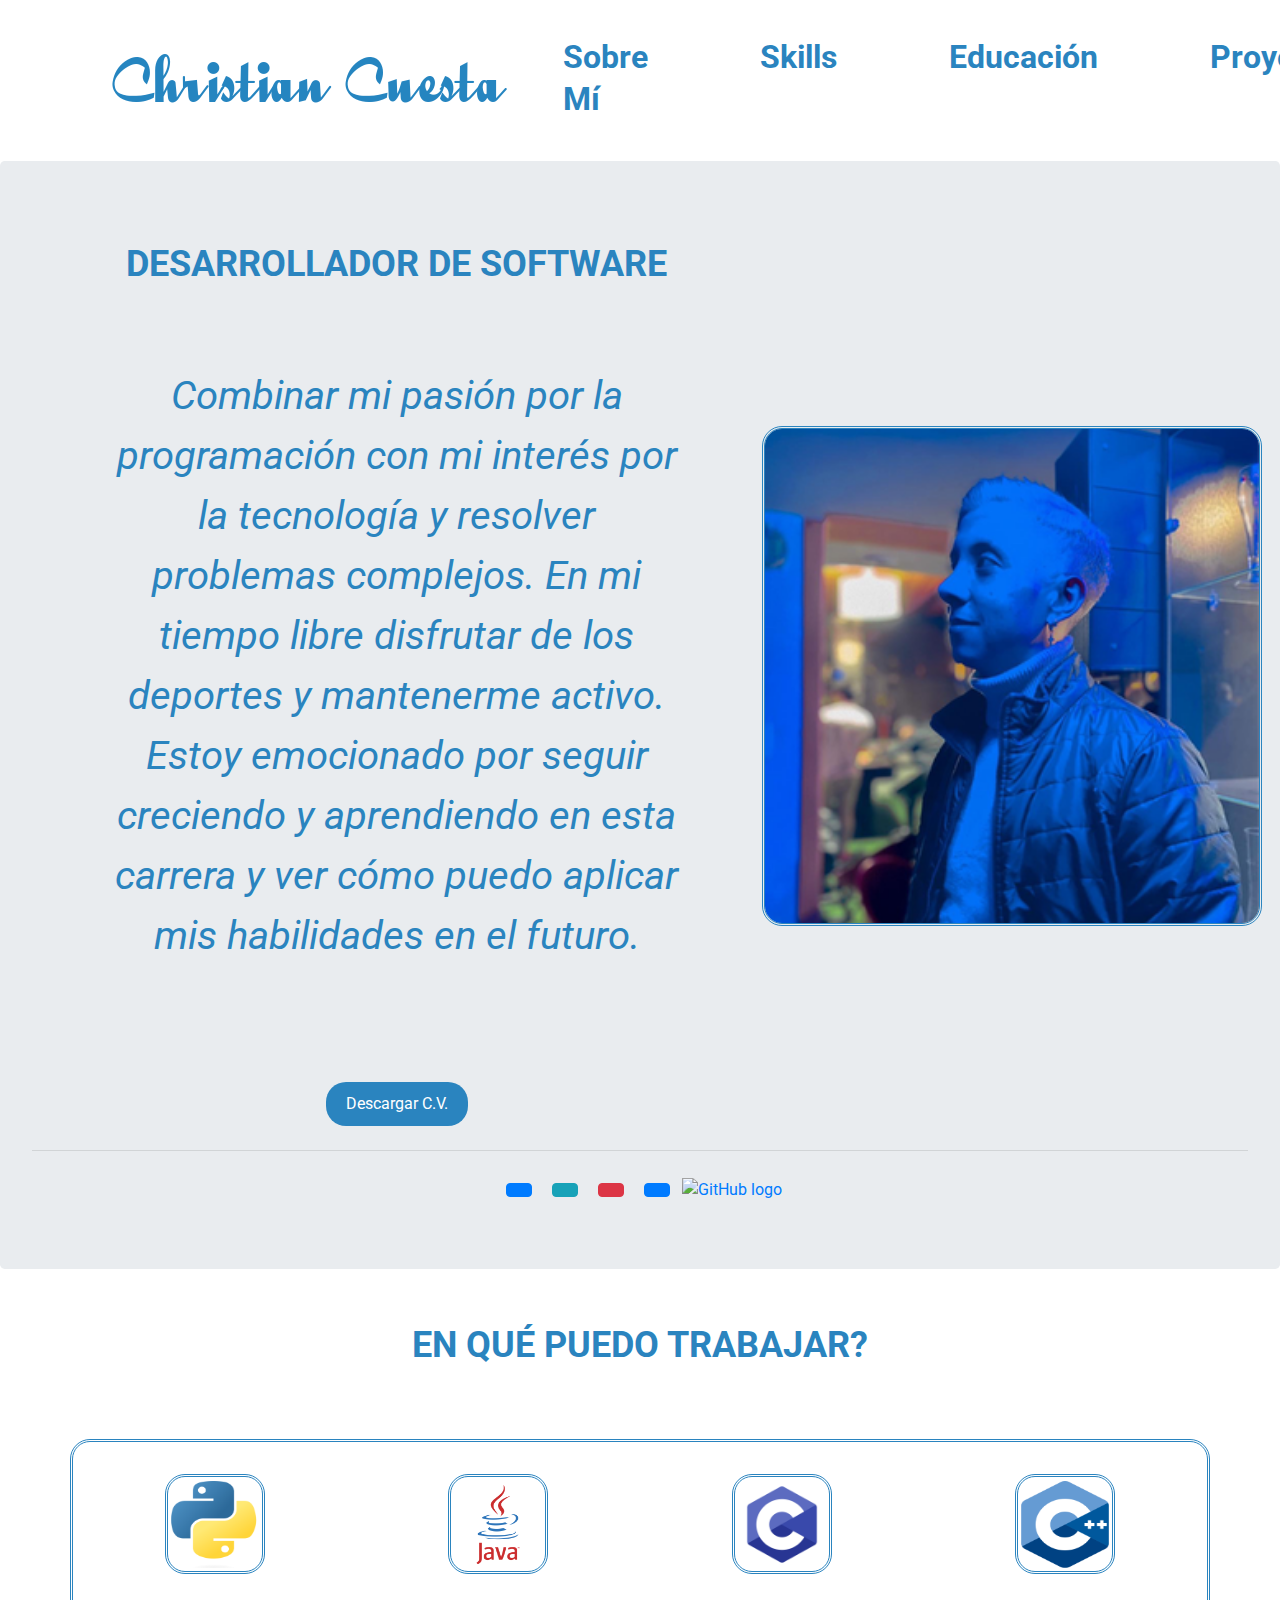
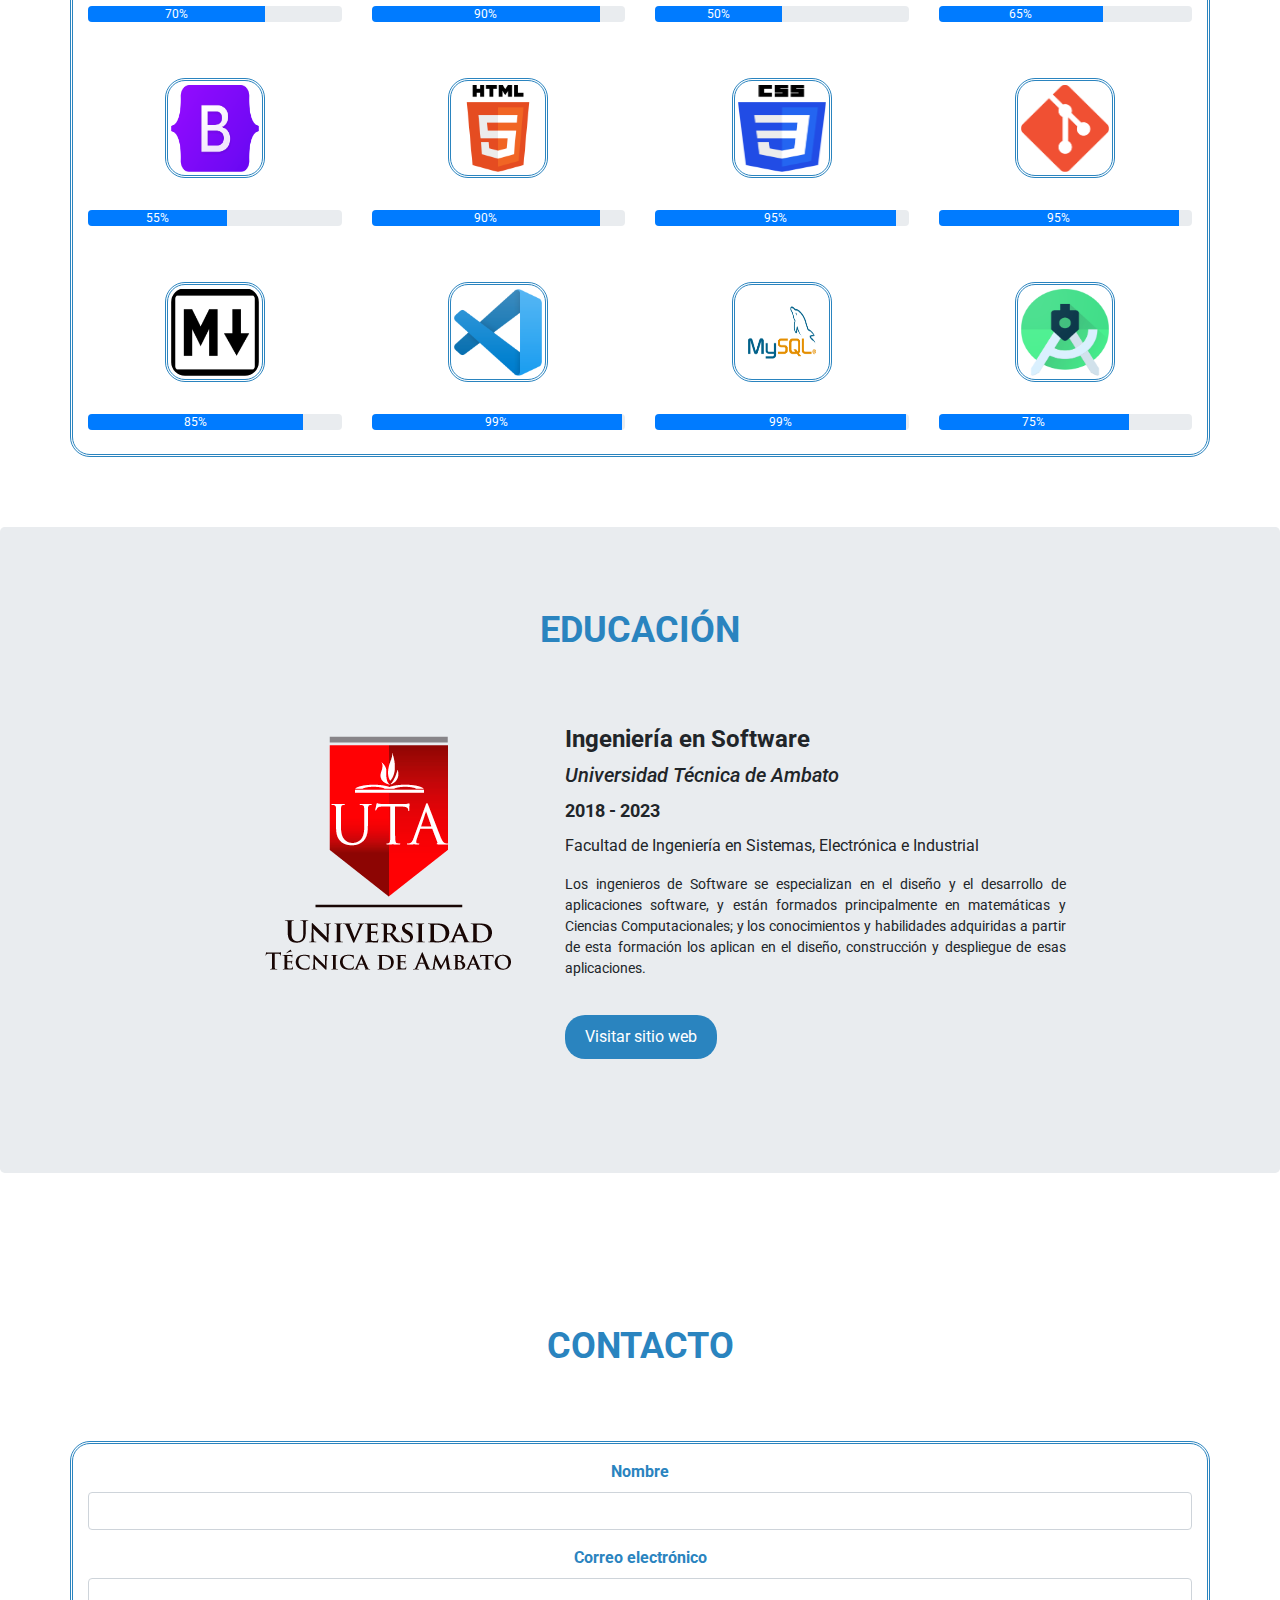
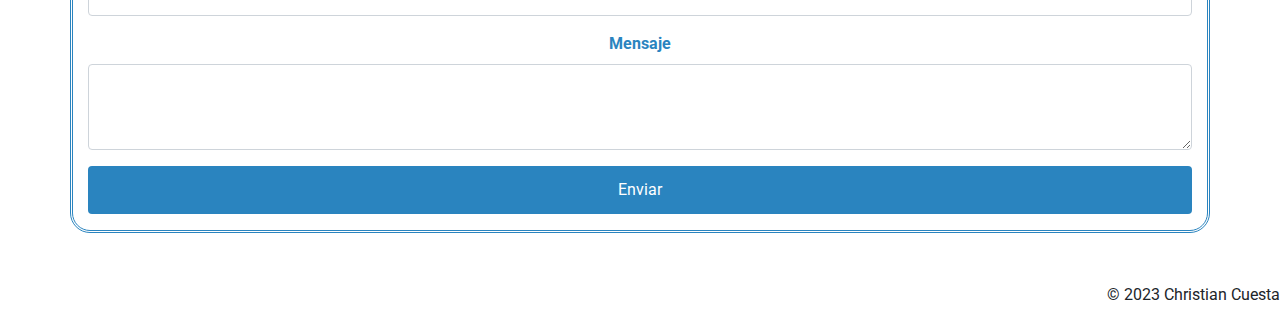
==== commit 402e5e3d: "Añadir Curriculum" ====
--- a/index.html
+++ b/index.html
@@ -59,11 +59,16 @@
       <div class="jumbotron">
         <div class="hero d-flex align-items-center">
           <div class="description-container">
+            <h1>Desarrollador de Software</h1>
             <p>Combinar mi pasión por la programación con mi interés por la tecnología y resolver problemas
               complejos. En mi tiempo libre disfrutar de los deportes y mantenerme activo. Estoy emocionado por
               seguir creciendo y aprendiendo en esta carrera y ver cómo puedo aplicar mis habilidades en el futuro.
             </p>
-          </div>
+            <a href="certificados/cv.pdf" target="_blank">
+              <button class="download-button" >Descargar C.V.</button>
+          </div>
+        </a>
+        
           <div class="image-container">
             <img src="images/PERFIL.png" alt="perfil">
           </div>
--- a/css/style.css
+++ b/css/style.css
@@ -46,6 +46,17 @@
     background-color: #ffffff;
     padding: 5px 0;
 }
+
+#inicio h1 {
+    font-size: 36px;
+    font-weight: bold;
+    color: #2A84BF;
+    text-transform: uppercase;
+    margin-top: 0.5em;
+    margin-bottom: 0em;
+    text-align: center;
+}
+
 
 .hero {
     display: wrap;
@@ -56,6 +67,18 @@
 .description-container {
     text-align: center;
     width: 60%;
+}
+
+.download-button {
+    display: inline-block;
+    padding: 10px 20px;
+    margin-top: 20px;
+    background-color: #2A84BF;
+    color: #fff;
+    border-radius: 20px;
+    text-decoration: none;
+    transition: all 0.3s ease-in-out;
+    border: none;
 }
 
 .image-container {
